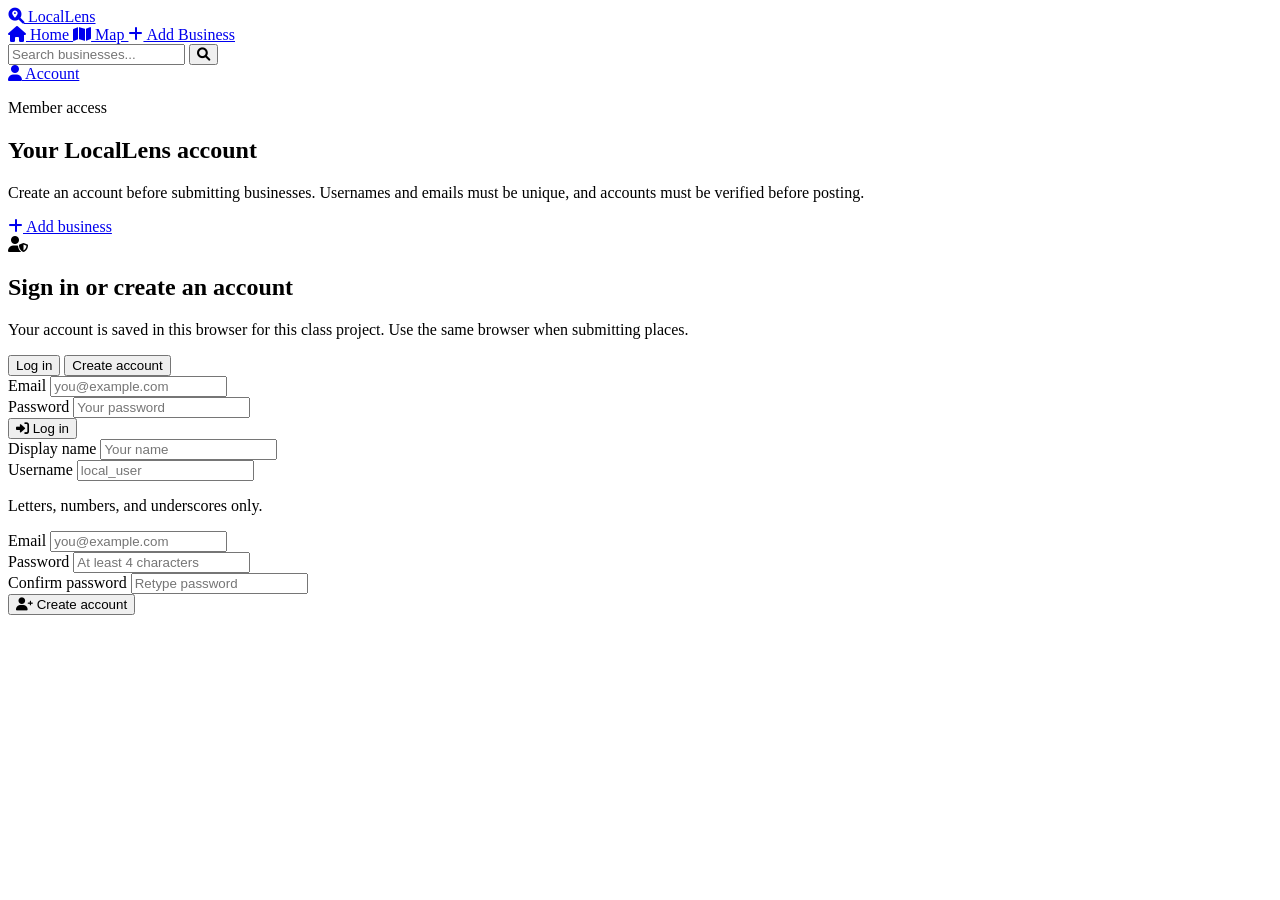
==== account.html @ c48af563 "Load account customization feature" ====
<!DOCTYPE html>
<html lang="en">
<head>
    <meta charset="UTF-8">
    <meta name="viewport" content="width=device-width, initial-scale=1.0">
    <title>LocalLens - Account</title>
    <link rel="stylesheet" href="styles.css?v=11">
    <link rel="stylesheet" href="account.css?v=2">
    <link rel="stylesheet" href="account-customize.css?v=1">
    <link rel="stylesheet" href="responsive.css?v=1">
    <link href="https://cdnjs.cloudflare.com/ajax/libs/font-awesome/6.0.0/css/all.min.css" rel="stylesheet">
</head>
<body class="account-page">
    <nav class="navbar">
        <div class="nav-container">
            <a href="index.html" class="nav-logo">
                <i class="fas fa-search-location"></i>
                <span>LocalLens</span>
            </a>
            <div class="nav-items">
                <a href="index.html" class="nav-item">
                    <i class="fas fa-home"></i>
                    Home
                </a>
                <a href="map.html" class="nav-item">
                    <i class="fas fa-map"></i>
                    Map
                </a>
                <a href="add-business.html" class="nav-item">
                    <i class="fas fa-plus"></i>
                    Add Business
                </a>
                <div class="search-container">
                    <input type="text" placeholder="Search businesses..." id="account-search">
                    <button type="button" aria-label="Search"><i class="fas fa-search"></i></button>
                </div>
                <a href="account.html" class="nav-item active">
                    <i class="fas fa-user"></i>
                    Account
                </a>
            </div>
        </div>
    </nav>

    <main class="account-main">
        <section class="account-hero">
            <div>
                <p class="account-kicker">Member access</p>
                <h1>Your LocalLens account</h1>
                <p>Create an account before submitting businesses. Usernames and emails must be unique, and accounts must be verified before posting.</p>
            </div>
            <a class="account-add-link" href="add-business.html"><i class="fas fa-plus"></i> Add business</a>
        </section>

        <section id="signed-out-view" class="account-card auth-card">
            <div class="auth-intro">
                <span class="auth-icon"><i class="fas fa-user-shield"></i></span>
                <div>
                    <h2>Sign in or create an account</h2>
                    <p>Your account is saved in this browser for this class project. Use the same browser when submitting places.</p>
                </div>
            </div>

            <div class="auth-tabs" role="tablist" aria-label="Account options">
                <button class="auth-tab active" type="button" data-tab="login">Log in</button>
                <button class="auth-tab" type="button" data-tab="signup">Create account</button>
            </div>

            <form id="login-form" class="auth-form active" autocomplete="on">
                <div class="form-grid account-form-grid">
                    <div class="form-group">
                        <label for="login-email">Email</label>
                        <input type="email" id="login-email" placeholder="you@example.com" required>
                    </div>
                    <div class="form-group">
                        <label for="login-password">Password</label>
                        <input type="password" id="login-password" placeholder="Your password" required>
                    </div>
                </div>
                <button class="account-primary-btn" type="submit"><i class="fas fa-right-to-bracket"></i> Log in</button>
            </form>

            <form id="signup-form" class="auth-form" autocomplete="on">
                <div class="form-grid account-form-grid">
                    <div class="form-group">
                        <label for="signup-name">Display name</label>
                        <input type="text" id="signup-name" placeholder="Your name" required>
                    </div>
                    <div class="form-group">
                        <label for="signup-username">Username</label>
                        <input type="text" id="signup-username" minlength="3" maxlength="24" pattern="[A-Za-z0-9_]+" placeholder="local_user" required>
                        <p class="input-help">Letters, numbers, and underscores only.</p>
                    </div>
                    <div class="form-group">
                        <label for="signup-email">Email</label>
                        <input type="email" id="signup-email" placeholder="you@example.com" required>
                    </div>
                    <div class="form-group">
                        <label for="signup-password">Password</label>
                        <input type="password" id="signup-password" minlength="4" placeholder="At least 4 characters" required>
                    </div>
                    <div class="form-group">
                        <label for="signup-confirm-password">Confirm password</label>
                        <input type="password" id="signup-confirm-password" minlength="4" placeholder="Retype password" required>
                    </div>
                </div>
                <button class="account-primary-btn" type="submit"><i class="fas fa-user-plus"></i> Create account</button>
            </form>
        </section>

        <section id="signed-in-view" class="account-dashboard" hidden>
            <div class="account-card profile-card">
                <div class="profile-summary">
                    <div class="profile-avatar" id="profile-avatar">L</div>
                    <div>
                        <p class="account-kicker" id="verification-label">Signed in</p>
                        <h2 id="profile-name">LocalLens user</h2>
                        <p id="profile-email">you@example.com</p>
                        <p id="profile-username" class="profile-username">@username</p>
                    </div>
                </div>
                <div class="profile-actions">
                    <a class="account-primary-btn" id="profile-add-business" href="add-business.html"><i class="fas fa-plus"></i> Add business</a>
                    <button class="account-secondary-btn" id="logout-button" type="button"><i class="fas fa-arrow-right-from-bracket"></i> Log out</button>
                </div>
            </div>

            <section id="verification-card" class="account-card verification-card" hidden>
                <div class="section-title-row">
                    <span class="status-icon warning"><i class="fas fa-envelope"></i></span>
                    <div>
                        <h2>Verify your email</h2>
                        <p id="verification-message">Enter the code sent to your email before submitting businesses.</p>
                    </div>
                </div>
                <form id="verification-form" class="verification-form">
                    <div class="form-group">
                        <label for="verification-code">Verification code</label>
                        <input type="text" id="verification-code" maxlength="6" inputmode="numeric" placeholder="123456" required>
                    </div>
                    <div class="verification-actions">
                        <button class="account-primary-btn" type="submit"><i class="fas fa-check"></i> Verify</button>
                        <button class="account-secondary-btn" id="resend-code-button" type="button"><i class="fas fa-paper-plane"></i> Resend code</button>
                    </div>
                </form>
            </section>

            <div class="account-grid">
                <article class="account-card status-card">
                    <span class="status-icon"><i class="fas fa-clock"></i></span>
                    <div>
                        <h3>Submission cooldown</h3>
                        <p id="cooldown-status">You can submit a business now.</p>
                    </div>
                </article>
                <article class="account-card status-card">
                    <span class="status-icon"><i class="fas fa-clipboard-check"></i></span>
                    <div>
                        <h3>Review process</h3>
                        <p>New submissions go to the Review tab first so your group can approve them.</p>
                    </div>
                </article>
            </div>

            <section class="account-card profile-edit-card">
                <div class="section-title-row">
                    <div>
                        <h2>Profile details</h2>
                        <p>Update the name shown on this browser.</p>
                    </div>
                </div>
                <form id="profile-form" class="profile-form">
                    <div class="form-grid account-form-grid">
                        <div class="form-group">
                            <label for="edit-name">Display name</label>
                            <input type="text" id="edit-name" required>
                        </div>
                        <div class="form-group">
                            <label for="edit-username">Username</label>
                            <input type="text" id="edit-username" minlength="3" maxlength="24" pattern="[A-Za-z0-9_]+" required>
                        </div>
                        <div class="form-group">
                            <label for="edit-email">Email</label>
                            <input type="email" id="edit-email" required>
                        </div>
                    </div>
                    <button class="account-secondary-btn" type="submit"><i class="fas fa-save"></i> Save profile</button>
                </form>
            </section>

            <section class="account-card submissions-card">
                <div class="section-title-row">
                    <div>
                        <h2>Recent submissions</h2>
                        <p>Submissions saved from this browser.</p>
                    </div>
                </div>
                <div id="submission-list" class="submission-list"></div>
            </section>
        </section>
    </main>

    <script src="account.js?v=2"></script>
    <script src="account-customize.js?v=1"></script>
</body>
</html>
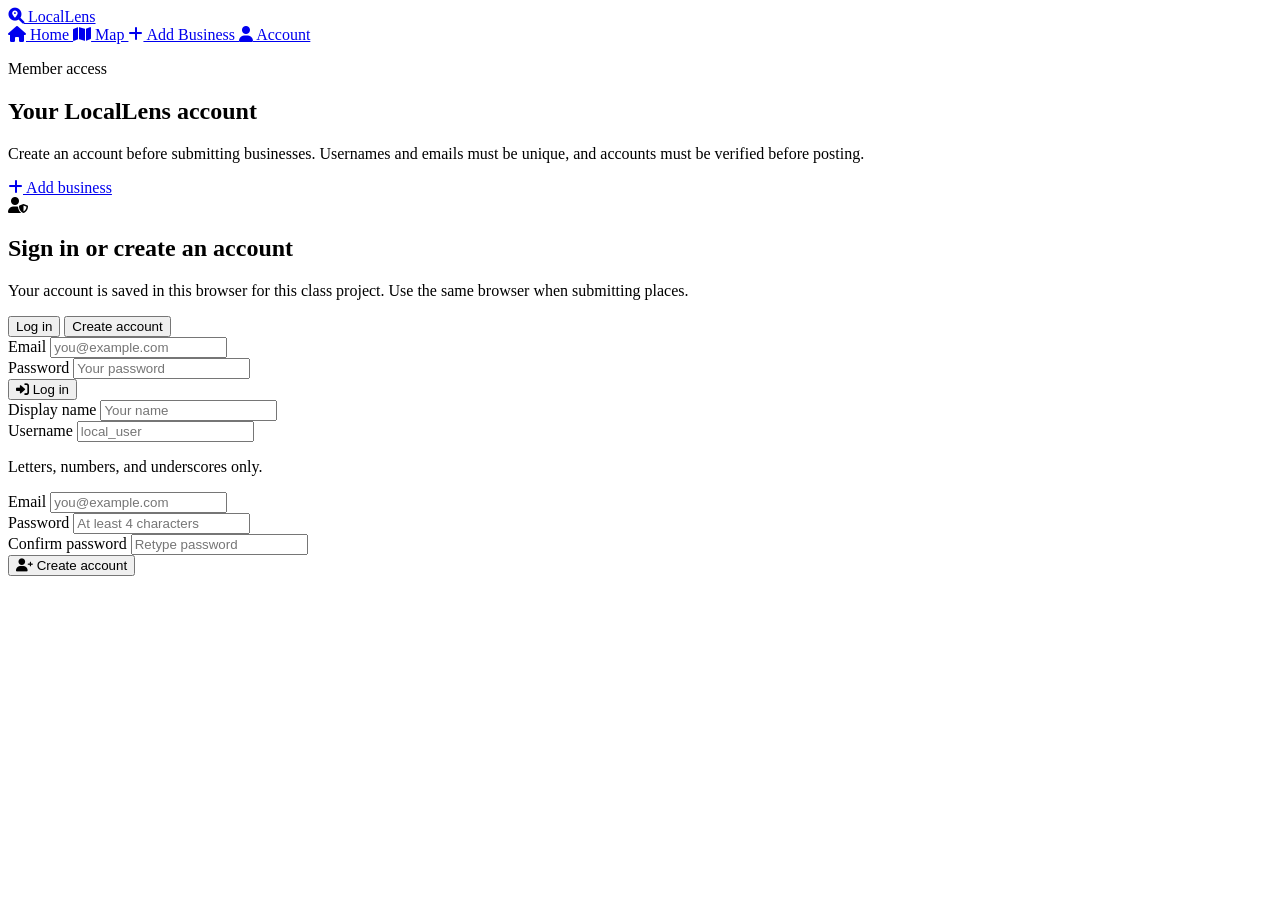
==== commit a840c533: "Remove search container from account.html Removed the search container from the account page." ====
--- a/account.html
+++ b/account.html
@@ -6,7 +6,6 @@
     <title>LocalLens - Account</title>
     <link rel="stylesheet" href="styles.css?v=11">
     <link rel="stylesheet" href="account.css?v=2">
-    <link rel="stylesheet" href="account-customize.css?v=1">
     <link rel="stylesheet" href="responsive.css?v=1">
     <link href="https://cdnjs.cloudflare.com/ajax/libs/font-awesome/6.0.0/css/all.min.css" rel="stylesheet">
 </head>
@@ -30,10 +29,6 @@
                     <i class="fas fa-plus"></i>
                     Add Business
                 </a>
-                <div class="search-container">
-                    <input type="text" placeholder="Search businesses..." id="account-search">
-                    <button type="button" aria-label="Search"><i class="fas fa-search"></i></button>
-                </div>
                 <a href="account.html" class="nav-item active">
                     <i class="fas fa-user"></i>
                     Account
@@ -201,6 +196,5 @@
     </main>
 
     <script src="account.js?v=2"></script>
-    <script src="account-customize.js?v=1"></script>
 </body>
 </html>
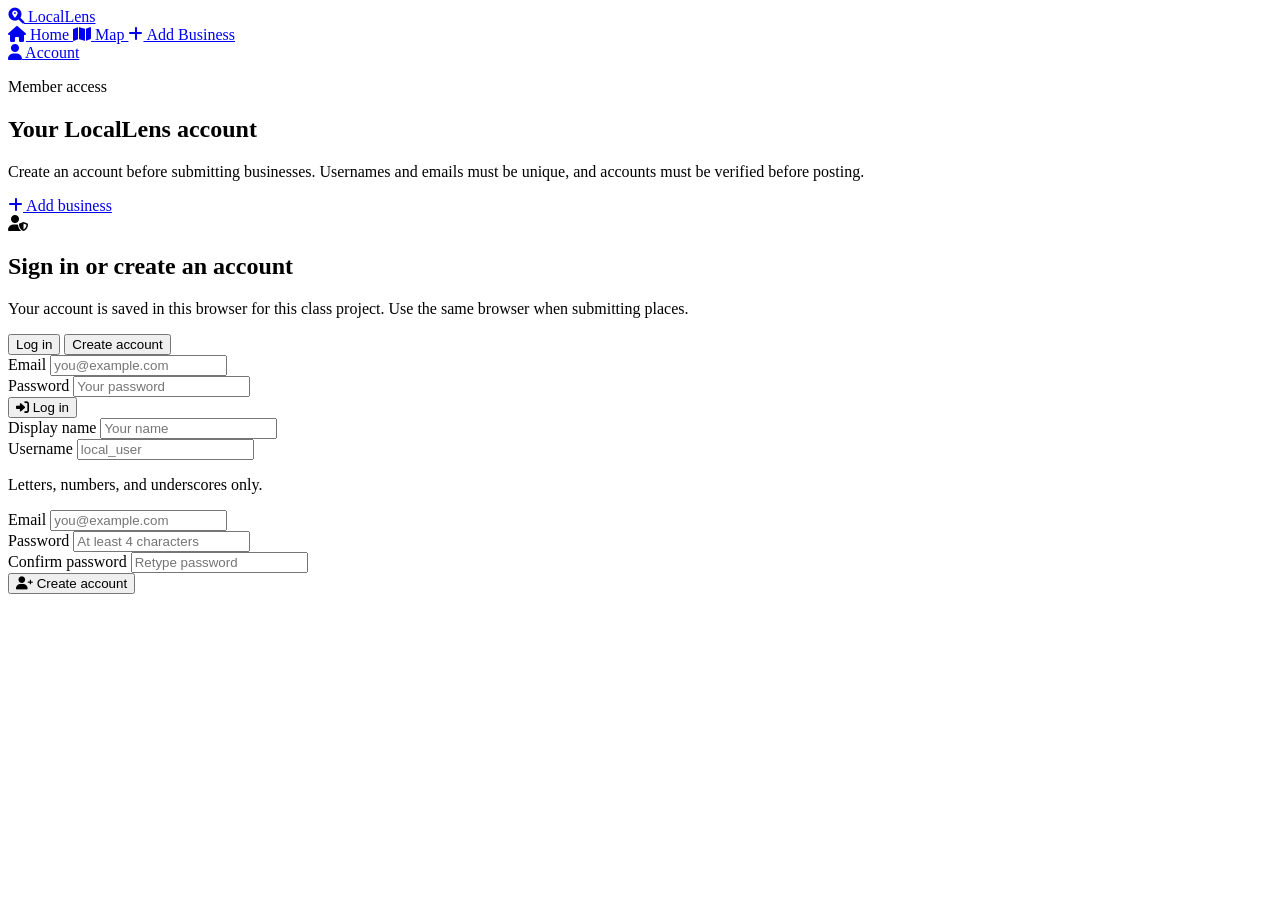
==== commit 8d1229bb: "Add search container to account navigation" ====
--- a/account.html
+++ b/account.html
@@ -29,6 +29,8 @@
                     <i class="fas fa-plus"></i>
                     Add Business
                 </a>
+                <div class="search-container">
+                </div>
                 <a href="account.html" class="nav-item active">
                     <i class="fas fa-user"></i>
                     Account
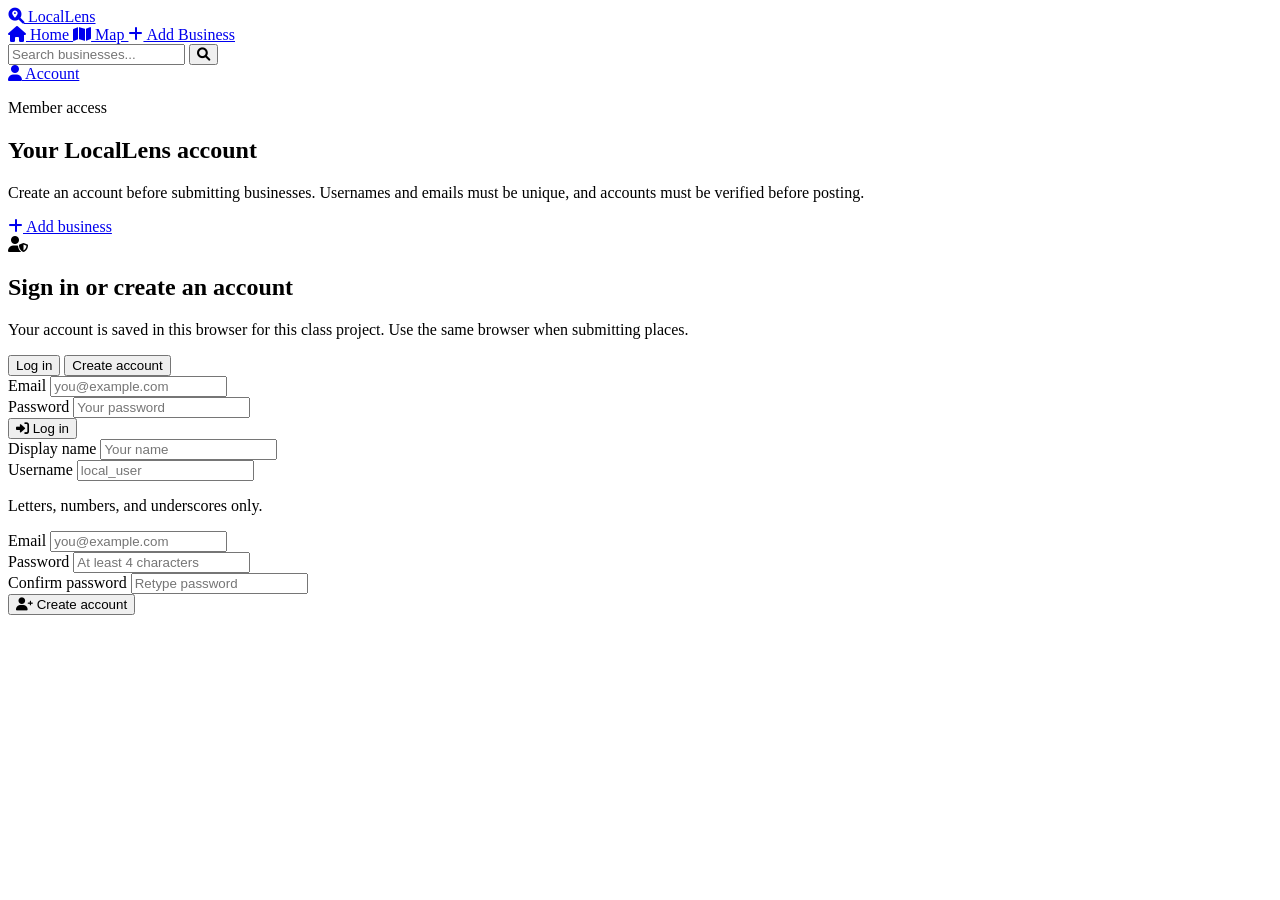
==== commit ebf0e9b8: "Refresh account customization assets" ====
--- a/account.html
+++ b/account.html
@@ -6,6 +6,7 @@
     <title>LocalLens - Account</title>
     <link rel="stylesheet" href="styles.css?v=11">
     <link rel="stylesheet" href="account.css?v=2">
+    <link rel="stylesheet" href="account-customize.css?v=2">
     <link rel="stylesheet" href="responsive.css?v=1">
     <link href="https://cdnjs.cloudflare.com/ajax/libs/font-awesome/6.0.0/css/all.min.css" rel="stylesheet">
 </head>
@@ -30,6 +31,8 @@
                     Add Business
                 </a>
                 <div class="search-container">
+                    <input type="text" placeholder="Search businesses..." id="account-search">
+                    <button type="button" aria-label="Search"><i class="fas fa-search"></i></button>
                 </div>
                 <a href="account.html" class="nav-item active">
                     <i class="fas fa-user"></i>
@@ -198,5 +201,6 @@
     </main>
 
     <script src="account.js?v=2"></script>
+    <script src="account-customize.js?v=2"></script>
 </body>
 </html>
--- a/account-customize.css
+++ b/account-customize.css
@@ -0,0 +1,182 @@
+.customize-card {
+    display: grid;
+    gap: 20px;
+    padding: 24px;
+}
+
+.customize-title-row {
+    align-items: flex-start;
+    padding-bottom: 16px;
+    border-bottom: 1px solid #e1eaed;
+}
+
+.customize-form {
+    display: grid;
+    gap: 18px;
+}
+
+.customize-grid {
+    display: grid;
+    grid-template-columns: minmax(0, 1.1fr) minmax(220px, 0.9fr);
+    gap: 18px 20px;
+}
+
+.customize-card .form-group {
+    display: grid;
+    gap: 8px;
+    margin: 0;
+}
+
+.account-page .customize-card label,
+.account-page .customize-card .form-group label {
+    color: #243842;
+    font-size: 0.88rem;
+    font-weight: 900;
+}
+
+.account-page .customize-card select,
+.account-page .customize-card textarea {
+    width: 100%;
+    border: 1px solid #cbd7dc;
+    border-radius: 6px;
+    padding: 11px 12px;
+    color: #17232b;
+    background: #fff;
+    font: inherit;
+}
+
+.account-page .customize-card select {
+    min-height: 44px;
+}
+
+.account-page .customize-card textarea {
+    min-height: 96px;
+    resize: vertical;
+}
+
+.full-width {
+    grid-column: 1 / -1;
+}
+
+.color-field {
+    align-self: start;
+}
+
+.color-control {
+    display: grid;
+    grid-template-columns: 48px minmax(0, 1fr) auto;
+    align-items: center;
+    gap: 12px;
+    padding: 12px;
+    background: #f6faf9;
+    border: 1px solid #dce8e8;
+    border-radius: 8px;
+}
+
+.account-page .color-control input[type="color"] {
+    width: 48px !important;
+    min-width: 48px;
+    height: 48px !important;
+    min-height: 48px !important;
+    padding: 4px !important;
+    border: 1px solid #b9cace;
+    border-radius: 8px;
+    background: #fff;
+    cursor: pointer;
+}
+
+.color-swatches {
+    display: flex;
+    flex-wrap: wrap;
+    gap: 8px;
+}
+
+.color-swatch {
+    width: 28px;
+    height: 28px;
+    border: 2px solid transparent;
+    border-radius: 50%;
+    background: var(--swatch-color);
+    cursor: pointer;
+}
+
+.color-swatch.active {
+    border-color: #17232b;
+    box-shadow: 0 0 0 3px #dce8e8;
+}
+
+#avatar-color-label {
+    color: #52636c;
+    font-size: 0.78rem;
+    font-weight: 900;
+    white-space: nowrap;
+}
+
+.account-check {
+    display: flex;
+    align-items: center;
+    gap: 10px;
+    min-height: 44px;
+    padding: 12px;
+    color: #31424c;
+    background: #f6faf9;
+    border: 1px solid #dce8e8;
+    border-radius: 8px;
+    font-weight: 800;
+}
+
+.account-check input {
+    flex: 0 0 auto;
+    width: 18px;
+    height: 18px;
+    accent-color: #176d6a;
+}
+
+.profile-custom-meta {
+    display: grid;
+    gap: 6px;
+    margin-top: 10px;
+}
+
+.profile-custom-meta span {
+    display: inline-flex;
+    align-items: center;
+    gap: 7px;
+    width: fit-content;
+    padding: 5px 10px;
+    color: #176d6a;
+    background: #e2f2ef;
+    border-radius: 999px;
+    font-size: 0.82rem;
+    font-weight: 900;
+}
+
+.profile-custom-meta p {
+    max-width: 560px;
+    margin: 0;
+    color: #43545d !important;
+    line-height: 1.45;
+}
+
+.profile-custom-empty {
+    color: #77868d !important;
+    font-size: 0.88rem;
+}
+
+@media (max-width: 820px) {
+    .customize-card {
+        padding: 20px;
+    }
+
+    .customize-grid {
+        grid-template-columns: 1fr;
+    }
+
+    .color-control {
+        grid-template-columns: 48px 1fr;
+    }
+
+    #avatar-color-label {
+        grid-column: 1 / -1;
+    }
+}
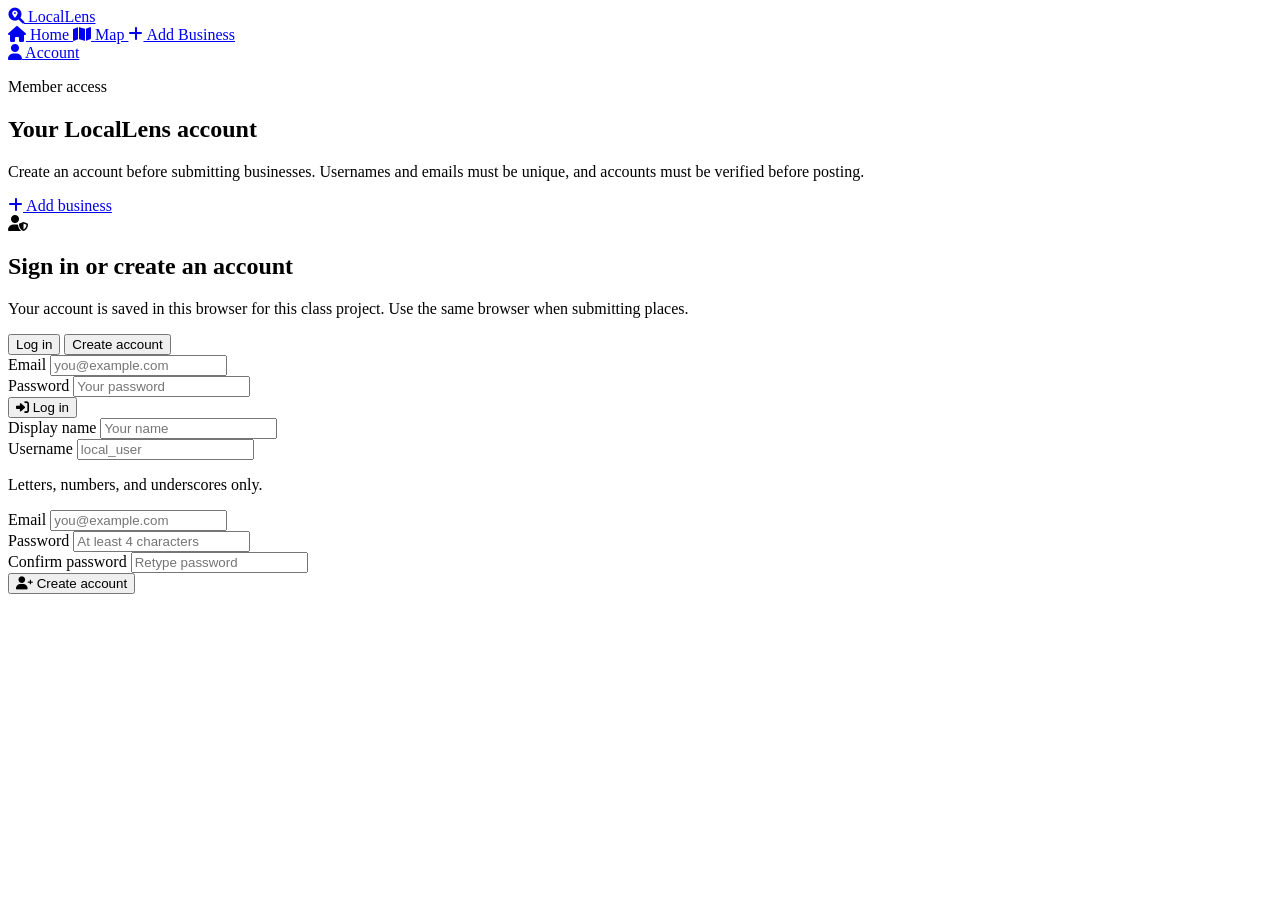
==== commit 7ab252f4: "Merge pull request #4 from ddtolivas/main updates" ====
--- a/account.html
+++ b/account.html
@@ -31,8 +31,6 @@
                     Add Business
                 </a>
                 <div class="search-container">
-                    <input type="text" placeholder="Search businesses..." id="account-search">
-                    <button type="button" aria-label="Search"><i class="fas fa-search"></i></button>
                 </div>
                 <a href="account.html" class="nav-item active">
                     <i class="fas fa-user"></i>
